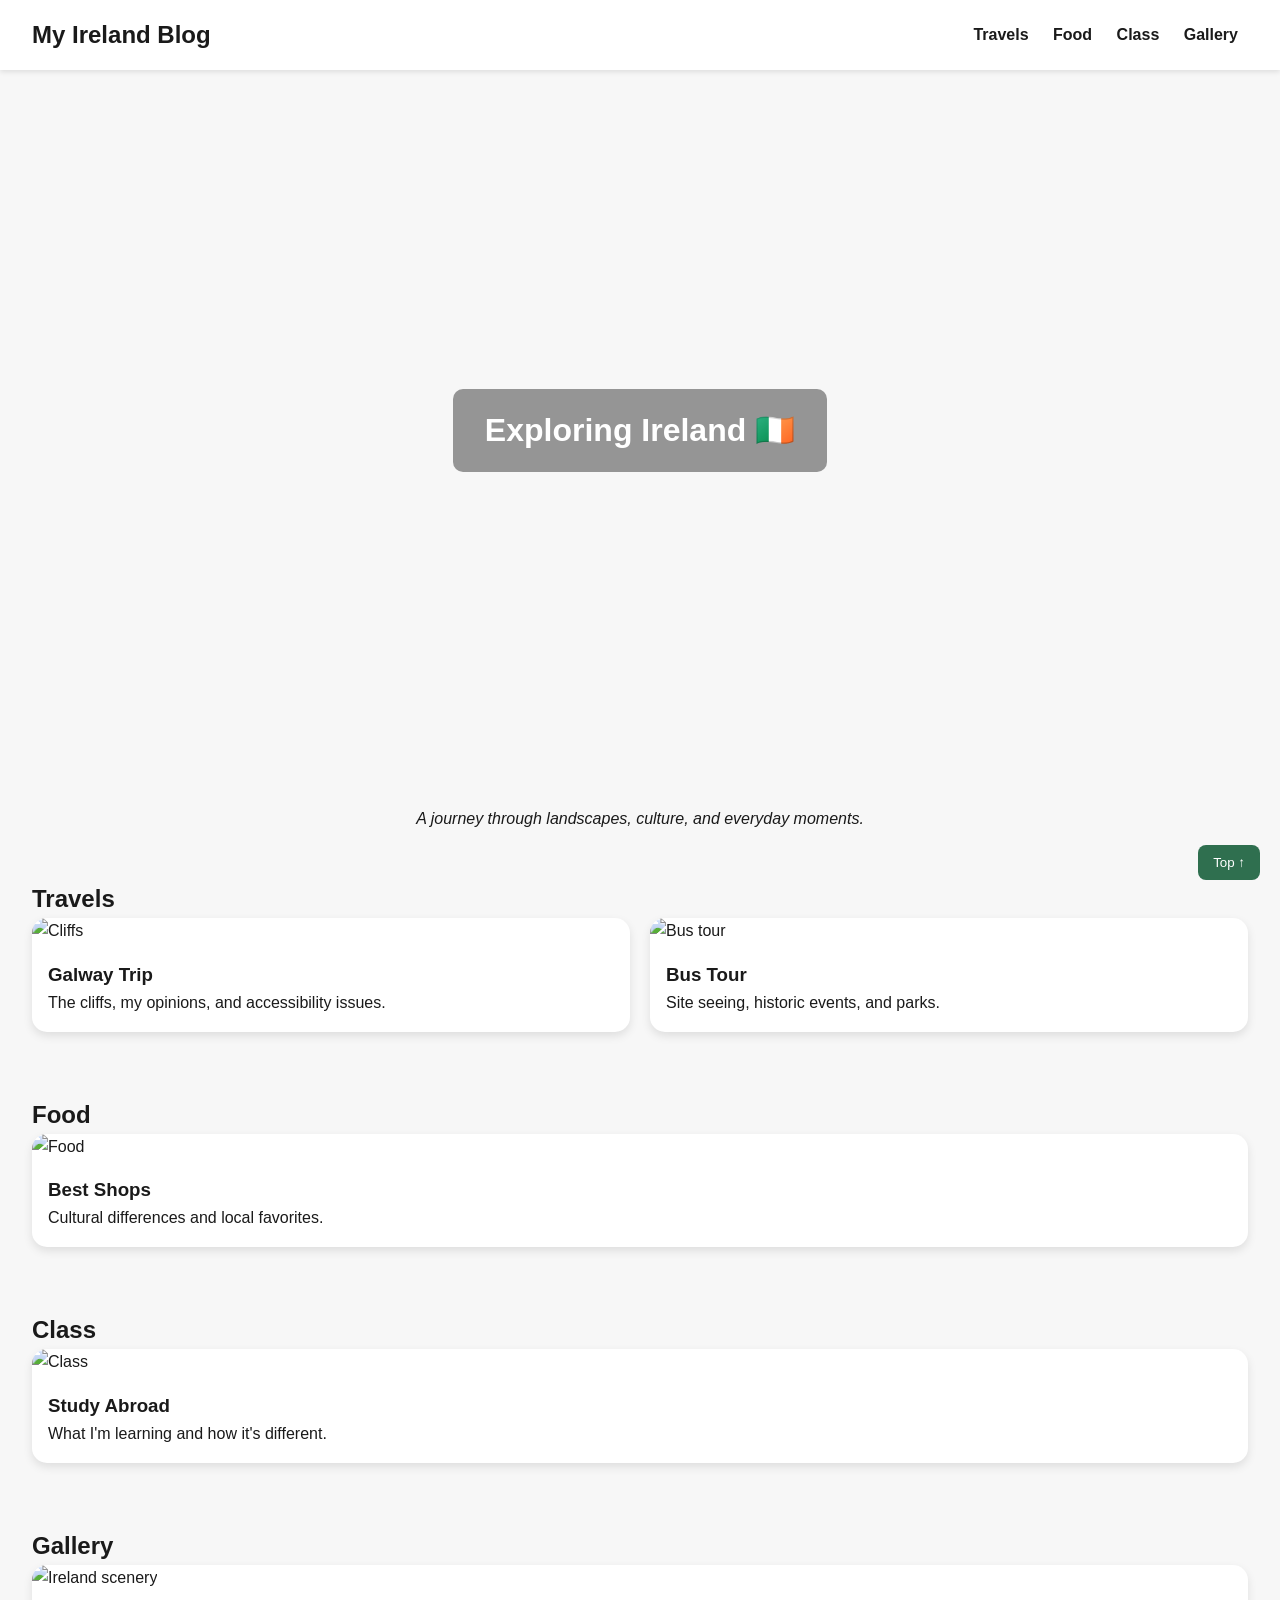
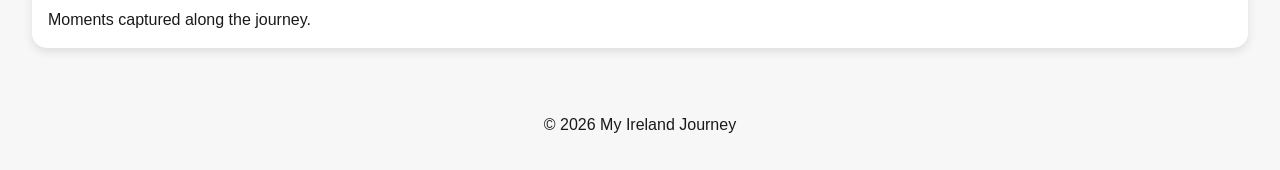
==== index.html @ 89ef3e58 "Add files via upload" ====
<!DOCTYPE html>
<html lang="en">
<head>
  <meta charset="UTF-8">
  <meta name="viewport" content="width=device-width, initial-scale=1.0">
  <title>Ireland Study Abroad Blog</title>

  <style>
    :root {
      --green: #2f6f4f;
      --light: #f7f7f7;
      --dark: #1a1a1a;
      --accent: #e6efe9;
    }

    * {
      margin: 0;
      padding: 0;
      box-sizing: border-box;
      font-family: Arial, sans-serif;
    }

    body {
      background: var(--light);
      color: var(--dark);
      line-height: 1.6;
    }

    a:focus, button:focus {
      outline: 3px solid #000;
    }

    header {
      position: sticky;
      top: 0;
      background: white;
      padding: 1rem 2rem;
      display: flex;
      justify-content: space-between;
      align-items: center;
      box-shadow: 0 2px 5px rgba(0,0,0,0.1);
      z-index: 1000;
    }

    nav a {
      margin: 0 10px;
      text-decoration: none;
      color: var(--dark);
      font-weight: bold;
    }

    nav a:hover {
      color: var(--green);
    }

    .hero {
      height: 80vh;
      background: url('https://images.unsplash.com/photo-1507525428034-b723cf961d3e') center/cover no-repeat;
      display: flex;
      align-items: center;
      justify-content: center;
      text-align: center;
      color: white;
    }

    .hero h1 {
      background: rgba(0,0,0,0.4);
      padding: 1rem 2rem;
      border-radius: 10px;
    }

    .caption {
      text-align: center;
      padding: 1rem;
      font-style: italic;
    }

    section {
      padding: 2rem;
    }

    .grid {
      display: grid;
      grid-template-columns: repeat(auto-fit, minmax(250px, 1fr));
      gap: 20px;
    }

    .card {
      background: white;
      border-radius: 15px;
      overflow: hidden;
      box-shadow: 0 4px 10px rgba(0,0,0,0.1);
      transition: transform 0.2s;
    }

    .card:hover {
      transform: translateY(-5px);
    }

    .card img {
      width: 100%;
      height: 200px;
      object-fit: cover;
    }

    .card-content {
      padding: 1rem;
    }

    footer {
      text-align: center;
      padding: 2rem;
    }

    #scrollTop {
      position: fixed;
      bottom: 20px;
      right: 20px;
      padding: 10px 15px;
      background: var(--green);
      color: white;
      border: none;
      border-radius: 8px;
      cursor: pointer;
    }

    #scrollTop:hover {
      background: #1f4f37;
    }

    .skip-link {
      position: absolute;
      top: -40px;
      left: 0;
      background: black;
      color: white;
      padding: 8px;
      z-index: 100;
    }

    .skip-link:focus {
      top: 0;
    }
  </style>
</head>

<body>

<a href="#main" class="skip-link">Skip to main content</a>

<header>
  <h2>My Ireland Blog</h2>
  <nav>
    <a href="#travels">Travels</a>
    <a href="#food">Food</a>
    <a href="#class">Class</a>
    <a href="#gallery">Gallery</a>
  </nav>
</header>

<div class="hero">
  <h1>Exploring Ireland 🇮🇪</h1>
</div>

<div class="caption">
  A journey through landscapes, culture, and everyday moments.
</div>

<main id="main">

<section id="travels">
  <h2>Travels</h2>
  <div class="grid">

    <article class="card">
      <img src="https://images.unsplash.com/photo-1501785888041-af3ef285b470" alt="Cliffs">
      <div class="card-content">
        <h3>Galway Trip</h3>
        <p>The cliffs, my opinions, and accessibility issues.</p>
      </div>
    </article>

    <article class="card">
      <img src="https://images.unsplash.com/photo-1500530855697-b586d89ba3ee" alt="Bus tour">
      <div class="card-content">
        <h3>Bus Tour</h3>
        <p>Site seeing, historic events, and parks.</p>
      </div>
    </article>

  </div>
</section>

<section id="food">
  <h2>Food</h2>
  <div class="grid">
    <article class="card">
      <img src="https://images.unsplash.com/photo-1546069901-ba9599a7e63c" alt="Food">
      <div class="card-content">
        <h3>Best Shops</h3>
        <p>Cultural differences and local favorites.</p>
      </div>
    </article>
  </div>
</section>

<section id="class">
  <h2>Class</h2>
  <div class="grid">
    <article class="card">
      <img src="https://images.unsplash.com/photo-1522202176988-66273c2fd55f" alt="Class">
      <div class="card-content">
        <h3>Study Abroad</h3>
        <p>What I'm learning and how it's different.</p>
      </div>
    </article>
  </div>
</section>

<section id="gallery">
  <h2>Gallery</h2>
  <div class="grid">
    <article class="card">
      <img src="https://images.unsplash.com/photo-1506744038136-46273834b3fb" alt="Ireland scenery">
      <div class="card-content">
        <p>Moments captured along the journey.</p>
      </div>
    </article>
  </div>
</section>

</main>

<footer>
  <p>© 2026 My Ireland Journey</p>
</footer>

<button id="scrollTop" onclick="scrollToTop()">Top ↑</button>

<script>
  function scrollToTop() {
    window.scrollTo({ top: 0, behavior: 'smooth' });
  }
</script>

</body>
</html>
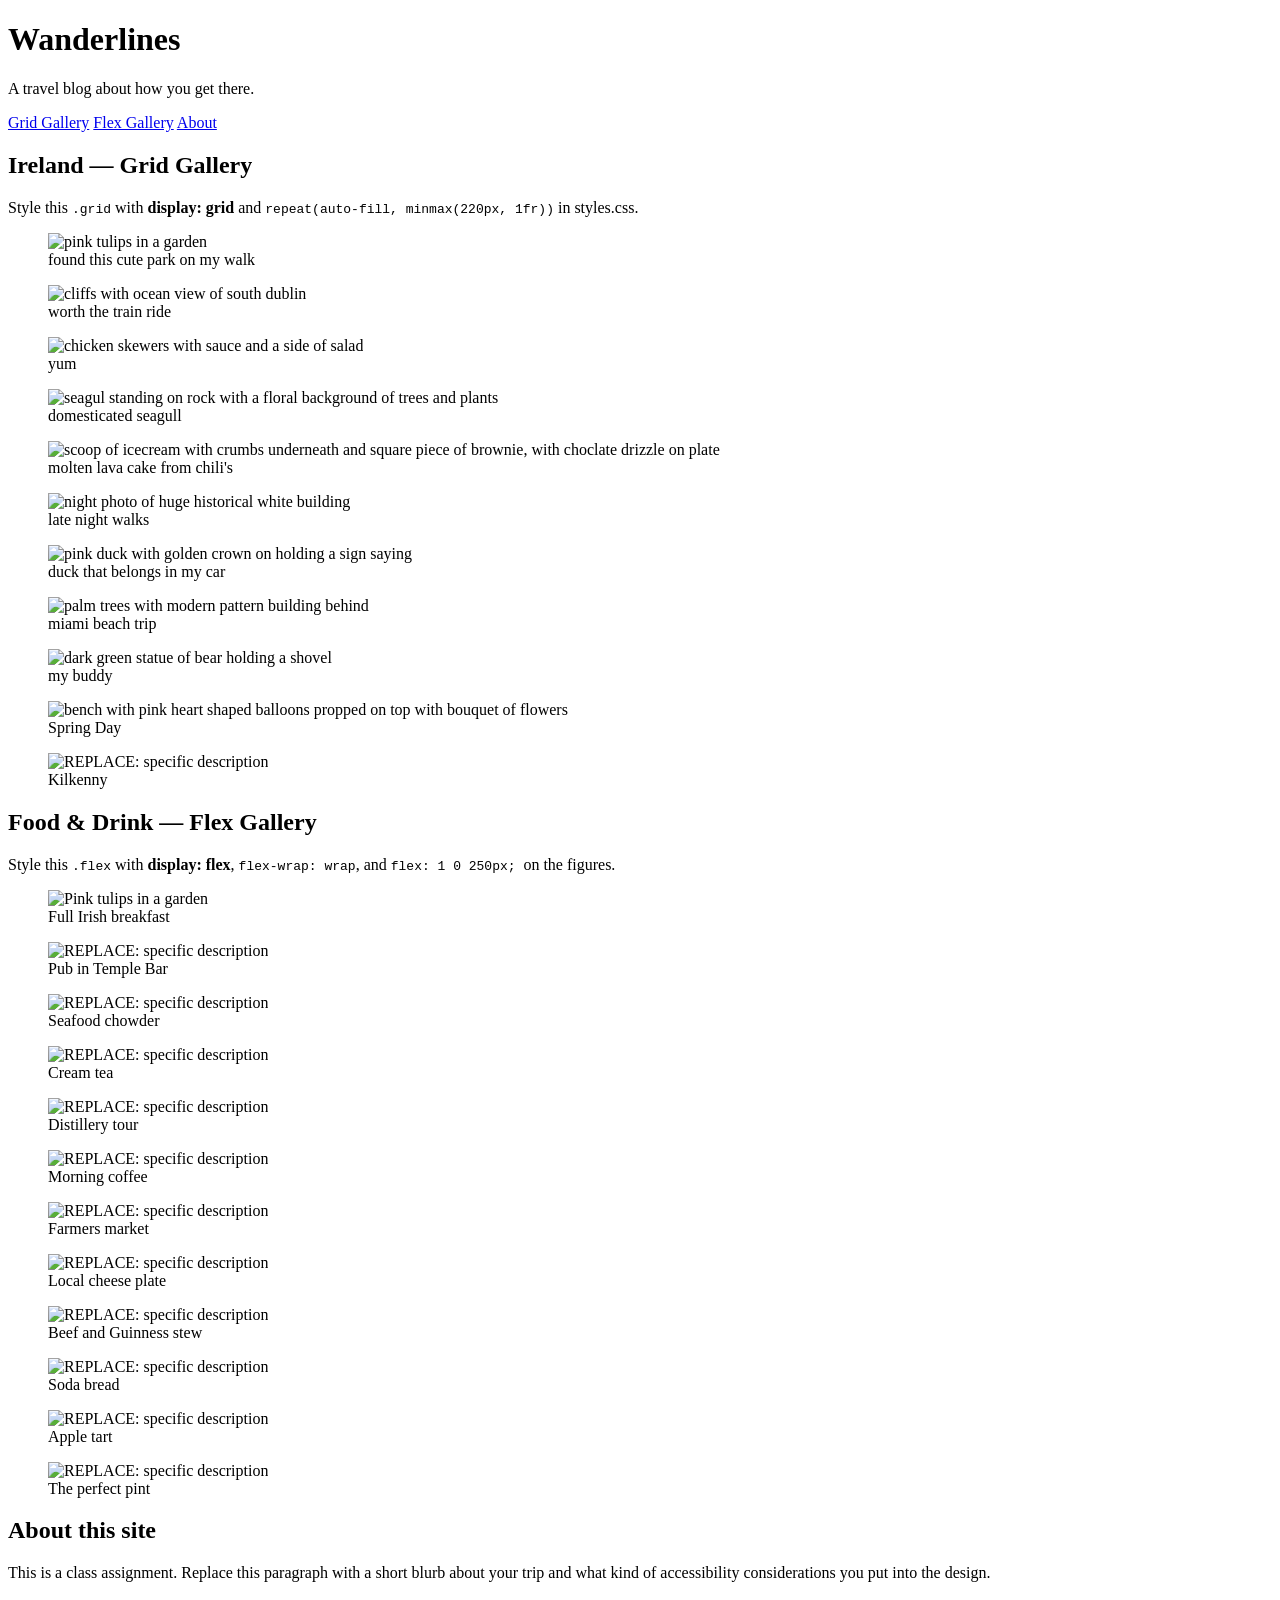
==== commit c0512790: "Add files via upload" ====
--- a/index.html
+++ b/index.html
@@ -1,247 +1,211 @@
-<!DOCTYPE html>
-<html lang="en">
-<head>
-  <meta charset="UTF-8">
-  <meta name="viewport" content="width=device-width, initial-scale=1.0">
-  <title>Ireland Study Abroad Blog</title>
-
-  <style>
-    :root {
-      --green: #2f6f4f;
-      --light: #f7f7f7;
-      --dark: #1a1a1a;
-      --accent: #e6efe9;
-    }
-
-    * {
-      margin: 0;
-      padding: 0;
-      box-sizing: border-box;
-      font-family: Arial, sans-serif;
-    }
-
-    body {
-      background: var(--light);
-      color: var(--dark);
-      line-height: 1.6;
-    }
-
-    a:focus, button:focus {
-      outline: 3px solid #000;
-    }
-
-    header {
-      position: sticky;
-      top: 0;
-      background: white;
-      padding: 1rem 2rem;
-      display: flex;
-      justify-content: space-between;
-      align-items: center;
-      box-shadow: 0 2px 5px rgba(0,0,0,0.1);
-      z-index: 1000;
-    }
-
-    nav a {
-      margin: 0 10px;
-      text-decoration: none;
-      color: var(--dark);
-      font-weight: bold;
-    }
-
-    nav a:hover {
-      color: var(--green);
-    }
-
-    .hero {
-      height: 80vh;
-      background: url('https://images.unsplash.com/photo-1507525428034-b723cf961d3e') center/cover no-repeat;
-      display: flex;
-      align-items: center;
-      justify-content: center;
-      text-align: center;
-      color: white;
-    }
-
-    .hero h1 {
-      background: rgba(0,0,0,0.4);
-      padding: 1rem 2rem;
-      border-radius: 10px;
-    }
-
-    .caption {
-      text-align: center;
-      padding: 1rem;
-      font-style: italic;
-    }
-
-    section {
-      padding: 2rem;
-    }
-
-    .grid {
-      display: grid;
-      grid-template-columns: repeat(auto-fit, minmax(250px, 1fr));
-      gap: 20px;
-    }
-
-    .card {
-      background: white;
-      border-radius: 15px;
-      overflow: hidden;
-      box-shadow: 0 4px 10px rgba(0,0,0,0.1);
-      transition: transform 0.2s;
-    }
-
-    .card:hover {
-      transform: translateY(-5px);
-    }
-
-    .card img {
-      width: 100%;
-      height: 200px;
-      object-fit: cover;
-    }
-
-    .card-content {
-      padding: 1rem;
-    }
-
-    footer {
-      text-align: center;
-      padding: 2rem;
-    }
-
-    #scrollTop {
-      position: fixed;
-      bottom: 20px;
-      right: 20px;
-      padding: 10px 15px;
-      background: var(--green);
-      color: white;
-      border: none;
-      border-radius: 8px;
-      cursor: pointer;
-    }
-
-    #scrollTop:hover {
-      background: #1f4f37;
-    }
-
-    .skip-link {
-      position: absolute;
-      top: -40px;
-      left: 0;
-      background: black;
-      color: white;
-      padding: 8px;
-      z-index: 100;
-    }
-
-    .skip-link:focus {
-      top: 0;
-    }
-  </style>
-</head>
-
-<body>
-
-<a href="#main" class="skip-link">Skip to main content</a>
-
-<header>
-  <h2>My Ireland Blog</h2>
-  <nav>
-    <a href="#travels">Travels</a>
-    <a href="#food">Food</a>
-    <a href="#class">Class</a>
-    <a href="#gallery">Gallery</a>
-  </nav>
-</header>
-
-<div class="hero">
-  <h1>Exploring Ireland 🇮🇪</h1>
-</div>
-
-<div class="caption">
-  A journey through landscapes, culture, and everyday moments.
-</div>
-
-<main id="main">
-
-<section id="travels">
-  <h2>Travels</h2>
-  <div class="grid">
-
-    <article class="card">
-      <img src="https://images.unsplash.com/photo-1501785888041-af3ef285b470" alt="Cliffs">
-      <div class="card-content">
-        <h3>Galway Trip</h3>
-        <p>The cliffs, my opinions, and accessibility issues.</p>
-      </div>
-    </article>
-
-    <article class="card">
-      <img src="https://images.unsplash.com/photo-1500530855697-b586d89ba3ee" alt="Bus tour">
-      <div class="card-content">
-        <h3>Bus Tour</h3>
-        <p>Site seeing, historic events, and parks.</p>
-      </div>
-    </article>
-
-  </div>
-</section>
-
-<section id="food">
-  <h2>Food</h2>
-  <div class="grid">
-    <article class="card">
-      <img src="https://images.unsplash.com/photo-1546069901-ba9599a7e63c" alt="Food">
-      <div class="card-content">
-        <h3>Best Shops</h3>
-        <p>Cultural differences and local favorites.</p>
-      </div>
-    </article>
-  </div>
-</section>
-
-<section id="class">
-  <h2>Class</h2>
-  <div class="grid">
-    <article class="card">
-      <img src="https://images.unsplash.com/photo-1522202176988-66273c2fd55f" alt="Class">
-      <div class="card-content">
-        <h3>Study Abroad</h3>
-        <p>What I'm learning and how it's different.</p>
-      </div>
-    </article>
-  </div>
-</section>
-
-<section id="gallery">
-  <h2>Gallery</h2>
-  <div class="grid">
-    <article class="card">
-      <img src="https://images.unsplash.com/photo-1506744038136-46273834b3fb" alt="Ireland scenery">
-      <div class="card-content">
-        <p>Moments captured along the journey.</p>
-      </div>
-    </article>
-  </div>
-</section>
-
-</main>
-
-<footer>
-  <p>© 2026 My Ireland Journey</p>
-</footer>
-
-<button id="scrollTop" onclick="scrollToTop()">Top ↑</button>
-
-<script>
-  function scrollToTop() {
-    window.scrollTo({ top: 0, behavior: 'smooth' });
-  }
-</script>
-
-</body>
-</html>+<!DOCTYPE html>
+<html lang="en">
+<head>
+  <meta charset="UTF-8">
+  <meta name="viewport" content="width=device-width, initial-scale=1">
+  <title>Wanderlines — Lecture 2 Starter</title>
+  <!-- Link the reset and style .css files -->
+   <link rel="stylesheet" href="css/reset.css">
+   <link rel="stylesheet" href="css/style.css">
+</head>
+<body>
+
+  <!-- ============================================================
+       LARGE STICKY HEADER
+       Required: must remain visible while the user scrolls.
+       ============================================================ -->
+  <header>
+    <div class="brand">
+      <h1>Wanderlines</h1>
+      <p class="tagline">A travel blog about how you get there.</p>
+    </div>
+    <nav>
+      <a href="#gallery-grid">Grid Gallery</a>
+      <a href="#gallery-flex">Flex Gallery</a>
+      <a href="#about">About</a>
+    </nav>
+  </header>
+
+  <main>
+
+    <!-- ============================================================
+         SECTION 1 — Photo gallery, styled with display: grid + minmax()
+         At least 10 cards. Each card = image + heading + description.
+         ============================================================ -->
+    <section id="grid-gallery">
+      <header>
+        <h2>Ireland — Grid Gallery</h2>
+        <p>Style this <code>.grid</code> with <strong>display: grid</strong> and
+        <code>repeat(auto-fill, minmax(220px, 1fr))</code> in styles.css.</p>
+      </header>
+
+      <div class="grid">
+        <figure>
+          <img src="img/tulips.jpeg"  
+               alt="pink tulips in a garden">
+          <figcaption>found this cute park on my walk</figcaption>
+        </figure>
+
+        <figure>
+          <img src="img/oceanview.jpeg"
+               alt="cliffs with ocean view of south dublin">
+          <figcaption>worth the train ride</figcaption>     
+        </figure>
+
+        <figure>
+          <img src="img/food.jpeg"
+               alt="chicken skewers with sauce and a side of salad">
+          <figcaption>yum </figcaption>
+        </figure>
+
+        <figure>
+          <img src="img/bird.jpeg"
+               alt="seagul standing on rock with a floral background of trees and plants ">
+          <figcaption>domesticated seagull</figcaption>
+        </figure>
+
+        <figure>
+          <img src="img/icecream.jpeg"
+               alt=" scoop of icecream with crumbs underneath and square piece of brownie, with choclate drizzle on plate ">
+          <figcaption> molten lava cake from chili's</figcaption>
+        </figure>
+
+        <figure>
+          <img src="img/building.jpeg"
+               alt="night photo of huge historical white building">
+          <figcaption>late night walks</figcaption>
+        </figure>
+
+        <figure>
+          <img src="img/palmtrees.jpeg"
+               alt="pink duck with golden crown on holding a sign saying "please don't feed me on a shelf with multiple small ducks underneath">
+          <figcaption>duck that belongs in my car</figcaption>
+        </figure>
+
+        <figure>
+          <img src="img/ducks.jpeg"
+               alt="palm trees with modern pattern building behind" >
+          <figcaption>miami beach trip</figcaption>
+        </figure>
+
+        <figure>
+          <img src="img/statue.jpeg"
+               alt="dark green statue of bear holding a shovel">
+          <figcaption>my buddy</figcaption>
+        </figure>
+
+        <figure>
+          <img src="img/bench.jpeg"
+               alt="bench with pink heart shaped balloons propped on top with bouquet of flowers">
+          <figcaption>Spring Day</figcaption>
+        </figure>
+
+        <figure>
+          <img src="https://picsum.photos/seed/kilkenny/640/420"
+               alt="REPLACE: specific description">
+          <figcaption>Kilkenny</figcaption>
+        </figure>
+      </div>
+    </section>
+
+    <!-- ============================================================
+         SECTION 2 — Photo gallery, styled with display: flex
+         At least 10 cards. Same content shape; different layout.
+         ============================================================ -->
+    <section id="flex-gallery">
+      <header>
+        <h2>Food & Drink — Flex Gallery</h2>
+        <p>Style this <code>.flex</code> with <strong>display: flex</strong>,
+        <code>flex-wrap: wrap</code>, and <code>flex: 1 0 250px; </code> on the figures.</p>
+      </header>
+
+      <div class="flex">
+        <figure>
+          <img src="img/tulips.jpeg"
+               alt="Pink tulips in a garden">
+          <figcaption>Full Irish breakfast</figcaption>
+        </figure>
+
+        <figure>
+          <img src="https://picsum.photos/seed/pub/640/420"
+               alt="REPLACE: specific description">
+          <figcaption>Pub in Temple Bar</figcaption>
+        </figure>
+
+        <figure>
+          <img src="https://picsum.photos/seed/seafood/640/420"
+               alt="REPLACE: specific description">
+          <figcaption>Seafood chowder</figcaption>
+        </figure>
+
+        <figure>
+          <img src="https://picsum.photos/seed/scones/640/420"
+               alt="REPLACE: specific description">
+          <figcaption>Cream tea</figcaption>
+        </figure>
+
+        <figure>
+          <img src="https://picsum.photos/seed/whiskey/640/420"
+               alt="REPLACE: specific description">
+          <figcaption>Distillery tour</figcaption>
+        </figure>
+
+        <figure>
+          <img src="https://picsum.photos/seed/coffee/640/420"
+               alt="REPLACE: specific description">
+          <figcaption>Morning coffee</figcaption>
+        </figure>
+
+        <figure>
+          <img src="https://picsum.photos/seed/farmers/640/420"
+               alt="REPLACE: specific description">
+          <figcaption>Farmers market</figcaption>
+        </figure>
+
+        <figure>
+          <img src="https://picsum.photos/seed/cheese/640/420"
+               alt="REPLACE: specific description">
+          <figcaption>Local cheese plate</figcaption>
+        </figure>
+
+        <figure>
+          <img src="https://picsum.photos/seed/stew/640/420"
+               alt="REPLACE: specific description">
+          <figcaption>Beef and Guinness stew</figcaption>
+        </figure>
+
+        <figure>
+          <img src="https://picsum.photos/seed/bread/640/420"
+               alt="REPLACE: specific description">
+          <figcaption>Soda bread</figcaption>
+        </figure>
+
+        <figure>
+          <img src="https://picsum.photos/seed/dessert/640/420"
+               alt="REPLACE: specific description">
+          <figcaption>Apple tart</figcaption>
+        </figure>
+
+        <figure>
+          <img src="https://picsum.photos/seed/pint/640/420"
+               alt="REPLACE: specific description">
+          <figcaption>The perfect pint</figcaption>
+        </figure>
+      </div>
+    </section>
+
+    <section id="about">
+      <h2>About this site</h2>
+      <p>This is a class assignment. Replace this paragraph with a short blurb
+      about your trip and what kind of accessibility considerations you put into
+      the design.</p>
+    </section>
+
+  </main>
+
+  <footer>
+    <p>&copy; 2026 Colleen van Lent; Built for Accessible Web Design Lecture 2</p>
+  </footer>
+
+</body>
+</html>
